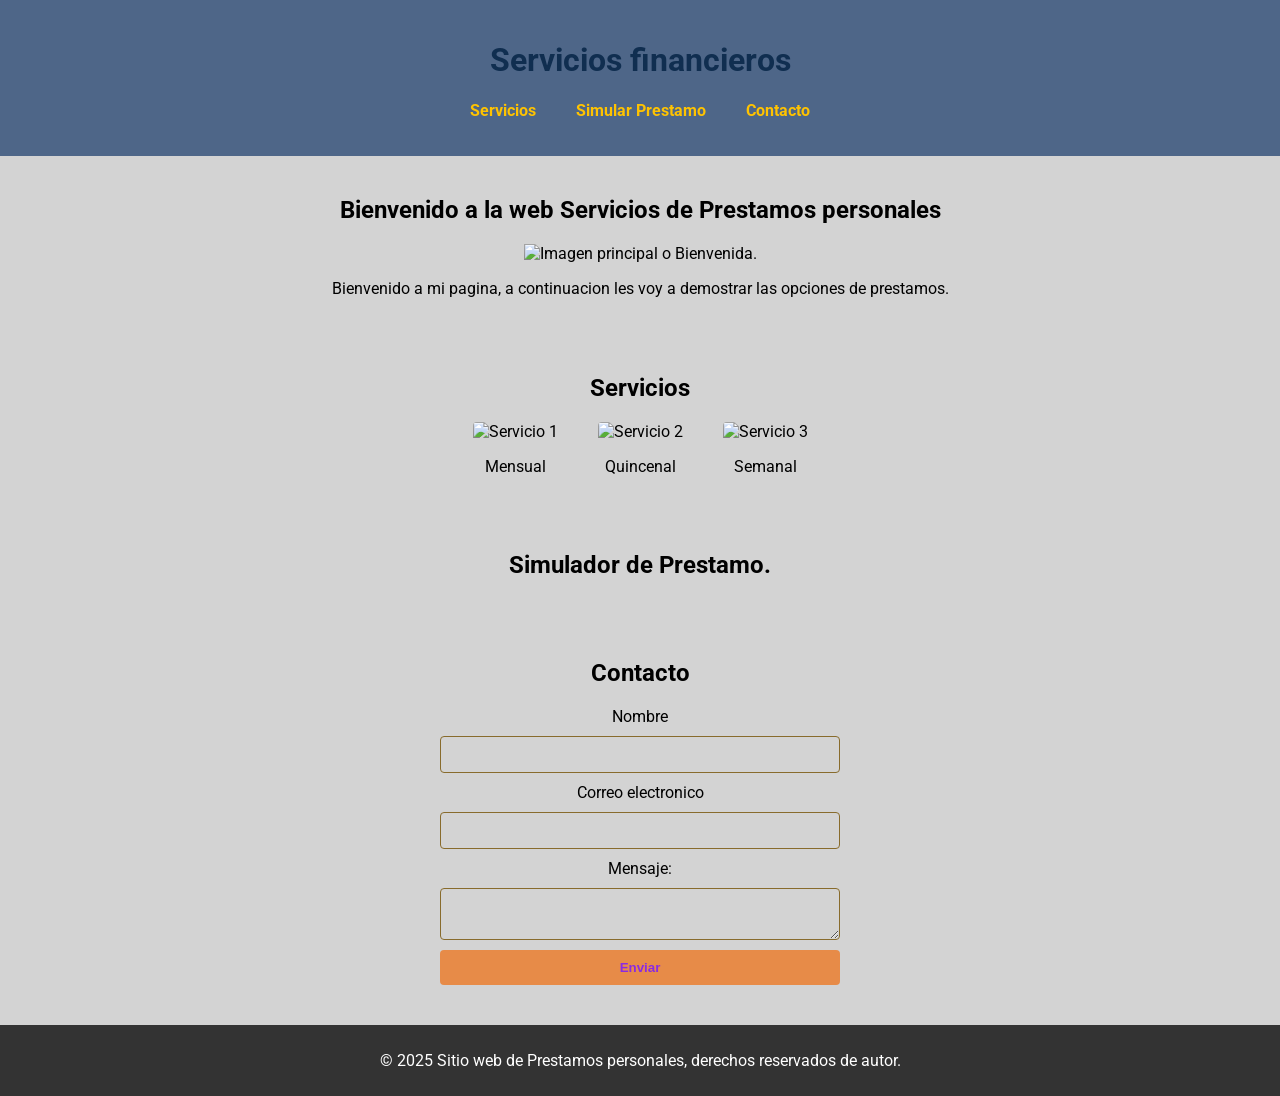
==== index.html @ 780371af "Creacion de Web financiera" ====
<!DOCTYPE html>
<html lang="es">

<head>
    <meta charset="UTF-8">
    <meta name="viewport" content="width=device-width, initial-scale=1.0">
    <link rel="stylesheet" href="./assets/css/style.css">
    <link rel="preconnect" href="https://fonts.googleapis.com">
    <link rel="preconnect" href="https://fonts.gstatic.com" crossorigin>
    <link href="https://fonts.googleapis.com/css2?family=Roboto:ital,wght@0,100..900;1,100..900&display=swap"
        rel="stylesheet">

    <title>--Financiera Toto--</title>
</head>

<body>
    <header> <!--Nav bar-->
        <!--Pued insertar logo -->
        <h1>Servicios financieros</h1>
        <nav>
            <div>
                <ul>
                    <li><a class="nav-link" href="#servicios">Servicios</a></li>
                    <li><a class="nav-link" href="#simuladorPrestamo">Simular Prestamo</a></li>
                    <li><a class="nav-link" href="#contacto">Contacto</a></li>
                </ul>
            </div>

        </nav>

    </header>
    <main>
        <section id="inicio">
            <h2>Bienvenido a la web Servicios de Prestamos personales</h2>
            <figcaption><img src="https://picsum.photos/id/237/500/300" alt="Imagen principal o Bienvenida.">
            </figcaption>
            <p>Bienvenido a mi pagina, a continuacion les voy a demostrar las opciones de prestamos.</p>
        </section>

        <section id="servicios">
            <h2>Servicios</h2>
            <div class="servicios-container">
                <div class="servicio">
                    <i class="fa-solid fa-calendar"></i>
                    <img src="https://picsum.photos/150/150" alt="Servicio 1">
                    <p>Mensual</p>
                </div>

                <div class="servicios-container">
                    <div class="servicio">
                        <img src="https://picsum.photos/150/150" alt="Servicio 2">
                        <p>Quincenal</p>
                    </div>

                    <div class="servicios-container">
                        <div class="servicio">
                            <img src="https://picsum.photos/150/150" alt="Servicio 3">
                            <p>Semanal</p>
                        </div>
                    </div>
        </section>

        <section id="simuladorprestamo">
            <h2>Simulador de Prestamo.</h2>

        </section>

        <section id="contacto">
            <h2>Contacto</h2>
            <form action="https://formspree.io/f/xvgajwpg" method="POST">

                <label for="nombre">Nombre</label>
                <input type="text" name="nombre" id="nombre" required>

                <label for="correo">Correo electronico</label>
                <input type="email" name="correo" id="correo" required>

                <label for="mensaje">Mensaje:</label>
                <textarea name="mensaje" id="mensaje" required></textarea>

                <button type="submit">Enviar</button>

            </form>
        </section>
    </main>

    <footer>
        <p>&copy; 2025 Sitio web de Prestamos personales, derechos reservados de autor.</p>

    </footer>

</body>

</html>
---- assets/css/style.css ----
body {
    font-family: "Roboto", sans-serif;
    margin: 0;
    padding: 0;
    background-color: lightgray;
}

header {
    background-color: #4E6688;
    color: #102E50;
    padding: 20px;
    text-align: center;
}

nav ul {
    list-style: none;
    padding: 0;
    display: flex;
    justify-content: center;
    gap: 40px;
}
nav ul li a {
    color: #FFC300;
    text-decoration: none;
    font-weight: bold;
}

section {
    padding: 20px;
    text-align: center;

}

.servicios-container{
    display: flex;
    justify-content: center;
    gap: 40px;
    flex-wrap: wrap;   
   
}

.servicio{
    text-align: center;
}

.servicio img{
    width: 150px;
    height: 150px;
    object-fit: cover;
    border-radius: 4px;
}

form{
    display: flex;
    flex-direction: column;
    gap: 10px;
    max-width: 400px;
    margin: 0 auto;
}

input,textarea{
    padding: 10px;
    background-color: lightgrey;
    border: 1px solid #886b2c;
    border-radius: 4px;
    padding: 10px;
}

button{
    padding: 10px;
    background-color: #E78B48;
    color: blueviolet;
    border: none;
    border-radius: 4px;
    cursor: pointer;
    font-weight: bold;
}

footer{
    background-color: #333;
    color: white;
    text-align: center;
    padding: 10px;
    margin-top: 20px;
}

/* media query para pantallas celulares (pantalla hasta 600px)*/
@media (max-width:600px){

}
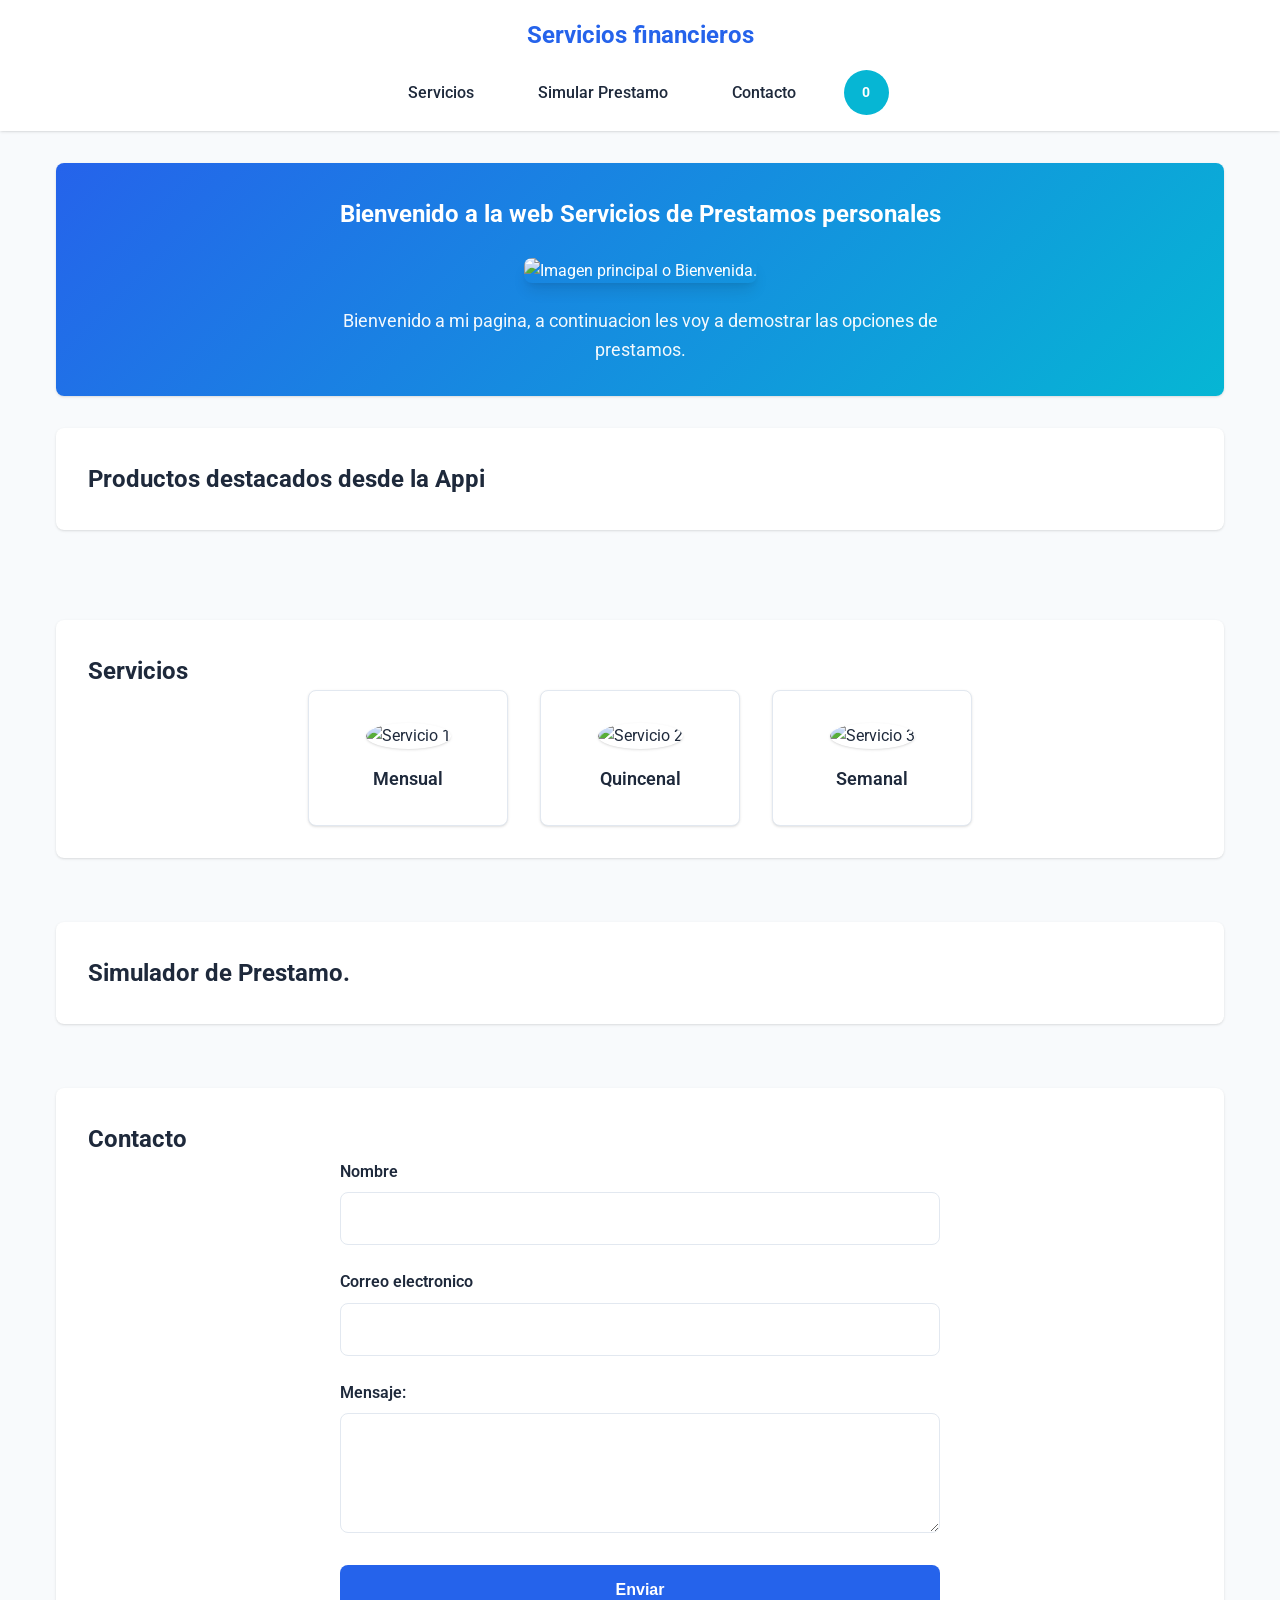
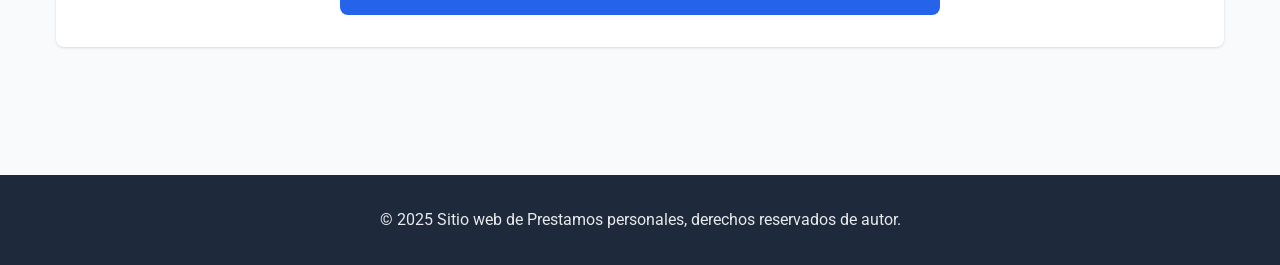
==== commit 4f20b02e: "Implementacion LS y Api Utilizacion de LocalStorage y consumo de Apis." ====
--- a/index.html
+++ b/index.html
@@ -23,11 +23,15 @@
                     <li><a class="nav-link" href="#servicios">Servicios</a></li>
                     <li><a class="nav-link" href="#simuladorPrestamo">Simular Prestamo</a></li>
                     <li><a class="nav-link" href="#contacto">Contacto</a></li>
+
+                    <li><a href="carrito.html" class="carrito-icono">
+                        <span id="contador-carrito">0</span>
+                        </a>
+                        
+                    </li>
                 </ul>
             </div>
-
         </nav>
-
     </header>
     <main>
         <section id="inicio">
@@ -36,6 +40,12 @@
             </figcaption>
             <p>Bienvenido a mi pagina, a continuacion les voy a demostrar las opciones de prestamos.</p>
         </section>
+
+        <section id="contenedor-productos">
+            <h2>Productos destacados desde la Appi</h2>
+            <!-- Aca se renderizan las tarjetas de la Appi -->
+        </section>
+        <br>
 
         <section id="servicios">
             <h2>Servicios</h2>
@@ -89,6 +99,7 @@
 
     </footer>
 
+    <script src="app.js"></script> 
 </body>
 
 </html>
--- a/assets/css/style.css
+++ b/assets/css/style.css
@@ -1,90 +1,393 @@
-body {
-    font-family: "Roboto", sans-serif;
+/* Reset básico y variables */
+* {
     margin: 0;
     padding: 0;
-    background-color: lightgray;
-}
-
+    box-sizing: border-box;
+}
+
+:root {
+    --primary-color: #2563eb;
+    --secondary-color: #64748b;
+    --accent-color: #06b6d4;
+    --background-color: #f8fafc;
+    --card-background: #ffffff;
+    --text-color: #1e293b;
+    --text-light: #64748b;
+    --border-color: #e2e8f0;
+    --shadow: 0 1px 3px 0 rgb(0 0 0 / 0.1), 0 1px 2px -1px rgb(0 0 0 / 0.1);
+    --shadow-lg: 0 10px 15px -3px rgb(0 0 0 / 0.1), 0 4px 6px -4px rgb(0 0 0 / 0.1);
+    --border-radius: 8px;
+    --transition: all 0.3s ease;
+}
+
+
+body {
+    font-family: 'Roboto', system-ui, -apple-system, sans-serif;
+    line-height: 1.6;
+    color: var(--text-color);
+    background-color: var(--background-color);
+}
+
+/* Header y Navegación */
 header {
-    background-color: #4E6688;
-    color: #102E50;
-    padding: 20px;
-    text-align: center;
+    background: var(--card-background);
+    box-shadow: var(--shadow);
+    position: sticky;
+    top: 0;
+    z-index: 100;
+    padding: 1rem 0;
+}
+header h1 {
+    text-align: center;
+    color: var(--primary-color);
+    font-weight: 700;
+    font-size: 1.5rem;
+    margin-bottom: 1rem;
 }
 
 nav ul {
-    list-style: none;
-    padding: 0;
     display: flex;
     justify-content: center;
-    gap: 40px;
-}
-nav ul li a {
-    color: #FFC300;
+    align-items: center;
+    list-style: none;
+    gap: 2rem;
+    flex-wrap: wrap;
+}
+
+.nav-link {
+    text-decoration: none;
+    color: var(--text-color);
+    font-weight: 500;
+    padding: 0.5rem 1rem;
+    border-radius: var(--border-radius);
+    transition: var(--transition);
+    position: relative;
+}
+
+.nav-link:hover {
+    color: var(--primary-color);
+    background-color: var(--background-color);
+}
+
+.carrito-icono {
+    background: var(--accent-color);
+    color: white;
+    padding: 0.75rem;
+    border-radius: 50%;
     text-decoration: none;
     font-weight: bold;
+    transition: var(--transition);
+    position: relative;
+    display: inline-flex;
+    align-items: center;
+    justify-content: center;
+    min-width: 45px;
+    height: 45px;
+}
+
+.carrito-icono:hover {
+    background: #0891b2;
+    transform: translateY(-2px);
+}
+
+#contador-carrito {
+    font-size: 0.9rem;
+}
+
+/* Main y Secciones */
+main {
+    max-width: 1200px;
+    margin: 0 auto;
+    padding: 2rem 1rem;
 }
 
 section {
-    padding: 20px;
-    text-align: center;
-
-}
-
-.servicios-container{
+    margin-bottom: 4rem;
+    background: var(--card-background);
+    border-radius: var(--border-radius);
+    padding: 2rem;
+    box-shadow: var(--shadow);
+}
+
+section h2 .titulo-carrito {
+    color: var(--primary-color);
+    font-size: 2rem;
+    font-weight: 700;
+    margin-bottom: 1.5rem;
+    text-align: center;
+}
+
+#inicio {
+    text-align: center;
+    background: linear-gradient(135deg, var(--primary-color), var(--accent-color));
+    color: white;
+    margin-bottom: 2rem;
+}
+
+#inicio h2  .titulo-carrito{
+    color: white;
+    font-size: 2.5rem;
+    margin-bottom: 2rem;
+}
+
+#inicio img {
+    border-radius: var(--border-radius);
+    box-shadow: var(--shadow-lg);
+    margin: 1.5rem 0;
+    max-width: 100%;
+    height: auto;
+}
+
+#inicio p {
+    font-size: 1.1rem;
+    opacity: 0.95;
+    max-width: 600px;
+    margin: 0 auto;
+}
+
+/* Productos desde API */
+#contenedor-productos #contenedor-carrito #resumen-carrito{
+    display: grid;
+    grid-template-columns: repeat(auto-fit, minmax(280px, 1fr));
+    gap: 1.5rem;
+    padding: 2rem;
+}
+
+#contenedor-productos h2 .contenedor-carrito{
+    grid-column: 1 / -1;
+    margin-bottom: 2rem;
+}
+
+.tarjeta-producto .contenedor-carrito .resumen-carrito{
+    background: var(--card-background);
+    border-radius: var(--border-radius);
+    padding: 1.5rem;
+    box-shadow: var(--shadow);
+    transition: var(--transition);
+    border: 1px solid var(--border-color);
+    text-align: center;
+}
+
+.tarjeta-producto:hover .contenedor-carrito{
+    transform: translateY(-5px);
+    box-shadow: var(--shadow-lg);
+    border-color: var(--primary-color);
+}
+
+.tarjeta-producto img .contenedor-carrito{
+    width: 100%;
+    height: 200px;
+    object-fit: cover;
+    border-radius: var(--border-radius);
+    margin-bottom: 1rem;
+}
+
+.titulo-producto .titulo-carrito{
+    color: var(--text-color);
+    font-size: 1.2rem;
+    font-weight: 600;
+    margin-bottom: 0.5rem;
+    min-height: 2.4em;
+    display: flex;
+    align-items: center;
+    justify-content: center;
+}
+
+.tarjeta-producto p .contenedor-carrito .resumen-carrito{
+    color: var(--primary-color);
+    font-size: 1.5rem;
+    font-weight: 700;
+    margin: 1rem 0;
+}
+
+.tarjeta-producto button .contenedor-carrito .resumen-carrito{
+    background: var(--primary-color);
+    color: white;
+    border: none;
+    padding: 0.75rem 2rem;
+    border-radius: var(--border-radius);
+    font-weight: 600;
+    cursor: pointer;
+    transition: var(--transition);
+    width: 100%;
+    font-size: 1rem;
+}
+
+.tarjeta-producto .contenedor-carrito .resumen-carrito button:hover {
+    background: #1d4ed8;
+    transform: translateY(-1px);
+}
+
+/* Servicios */
+.servicios-container {
     display: flex;
     justify-content: center;
-    gap: 40px;
-    flex-wrap: wrap;   
-   
-}
-
-.servicio{
-    text-align: center;
-}
-
-.servicio img{
-    width: 150px;
+    gap: 2rem;
+    flex-wrap: wrap;
+}
+
+.servicio {
+    background: var(--card-background);
+    border-radius: var(--border-radius);
+    padding: 2rem;
+    text-align: center;
+    box-shadow: var(--shadow);
+    transition: var(--transition);
+    border: 1px solid var(--border-color);
+    min-width: 200px;
+}
+
+.servicio:hover {
+    transform: translateY(-3px);
+    box-shadow: var(--shadow-lg);
+    border-color: var(--accent-color);
+}
+
+.servicio img {
+    width: 100%;
+    max-width: 150px;
     height: 150px;
     object-fit: cover;
-    border-radius: 4px;
-}
-
-form{
-    display: flex;
-    flex-direction: column;
-    gap: 10px;
-    max-width: 400px;
+    border-radius: 50%;
+    margin-bottom: 1rem;
+    box-shadow: var(--shadow);
+}
+
+.servicio p {
+    font-size: 1.1rem;
+    font-weight: 600;
+    color: var(--text-color);
+}
+
+/* Formulario de Contacto */
+form {
+    max-width: 600px;
     margin: 0 auto;
 }
 
-input,textarea{
-    padding: 10px;
-    background-color: lightgrey;
-    border: 1px solid #886b2c;
-    border-radius: 4px;
-    padding: 10px;
-}
-
-button{
-    padding: 10px;
-    background-color: #E78B48;
-    color: blueviolet;
+form label {
+    display: block;
+    margin-bottom: 0.5rem;
+    font-weight: 600;
+    color: var(--text-color);
+}
+
+form input,
+form textarea {
+    width: 100%;
+    padding: 1rem;
+    margin-bottom: 1.5rem;
+    border: 1px solid var(--border-color);
+    border-radius: var(--border-radius);
+    font-family: inherit;
+    font-size: 1rem;
+    transition: var(--transition);
+    background: var(--card-background);
+}
+
+form input:focus,
+form textarea:focus {
+    outline: none;
+    border-color: var(--primary-color);
+    box-shadow: 0 0 0 3px rgb(37 99 235 / 0.1);
+}
+
+form textarea {
+    resize: vertical;
+    min-height: 120px;
+}
+
+form button {
+    background: var(--primary-color);
+    color: white;
     border: none;
-    border-radius: 4px;
+    padding: 1rem 2rem;
+    border-radius: var(--border-radius);
+    font-size: 1rem;
+    font-weight: 600;
     cursor: pointer;
-    font-weight: bold;
-}
-
-footer{
-    background-color: #333;
-    color: white;
-    text-align: center;
-    padding: 10px;
-    margin-top: 20px;
-}
-
-/* media query para pantallas celulares (pantalla hasta 600px)*/
-@media (max-width:600px){
-
-}+    transition: var(--transition);
+    width: 100%;
+}
+
+form button:hover {
+    background: #1d4ed8;
+    transform: translateY(-2px);
+    box-shadow: var(--shadow-lg);
+}
+
+/* Footer */
+footer {
+    background: var(--text-color);
+    color: white;
+    text-align: center;
+    padding: 2rem;
+    margin-top: 2rem;
+}
+
+footer p {
+    opacity: 0.9;
+}
+
+/* Responsive Design */
+@media (max-width: 768px) {
+    nav ul {
+        gap: 1rem;
+    }
+    
+    .nav-link {
+        padding: 0.5rem;
+        font-size: 0.9rem;
+    }
+
+    main {
+        padding: 1rem;
+    }
+
+    section {
+        padding: 1.5rem;
+        margin-bottom: 2rem;
+    }
+
+    #inicio h2 {
+        font-size: 2rem;
+    }
+
+    section h2 {
+        font-size: 1.5rem;
+    }
+
+    .servicios-container {
+        gap: 1rem;
+    }
+
+    .servicio {
+        min-width: auto;
+        flex: 1;
+    }
+
+    #contenedor-productos {
+        grid-template-columns: 1fr;
+        padding: 1rem;
+        gap: 1rem;
+    }
+}
+
+@media (max-width: 480px) {
+    nav ul {
+        flex-direction: column;
+        gap: 0.5rem;
+    }
+
+    header h1 {
+        font-size: 1.25rem;
+    }
+
+    #inicio h2 {
+        font-size: 1.75rem;
+    }
+
+    .servicios-container {
+        flex-direction: column;
+    }
+}
